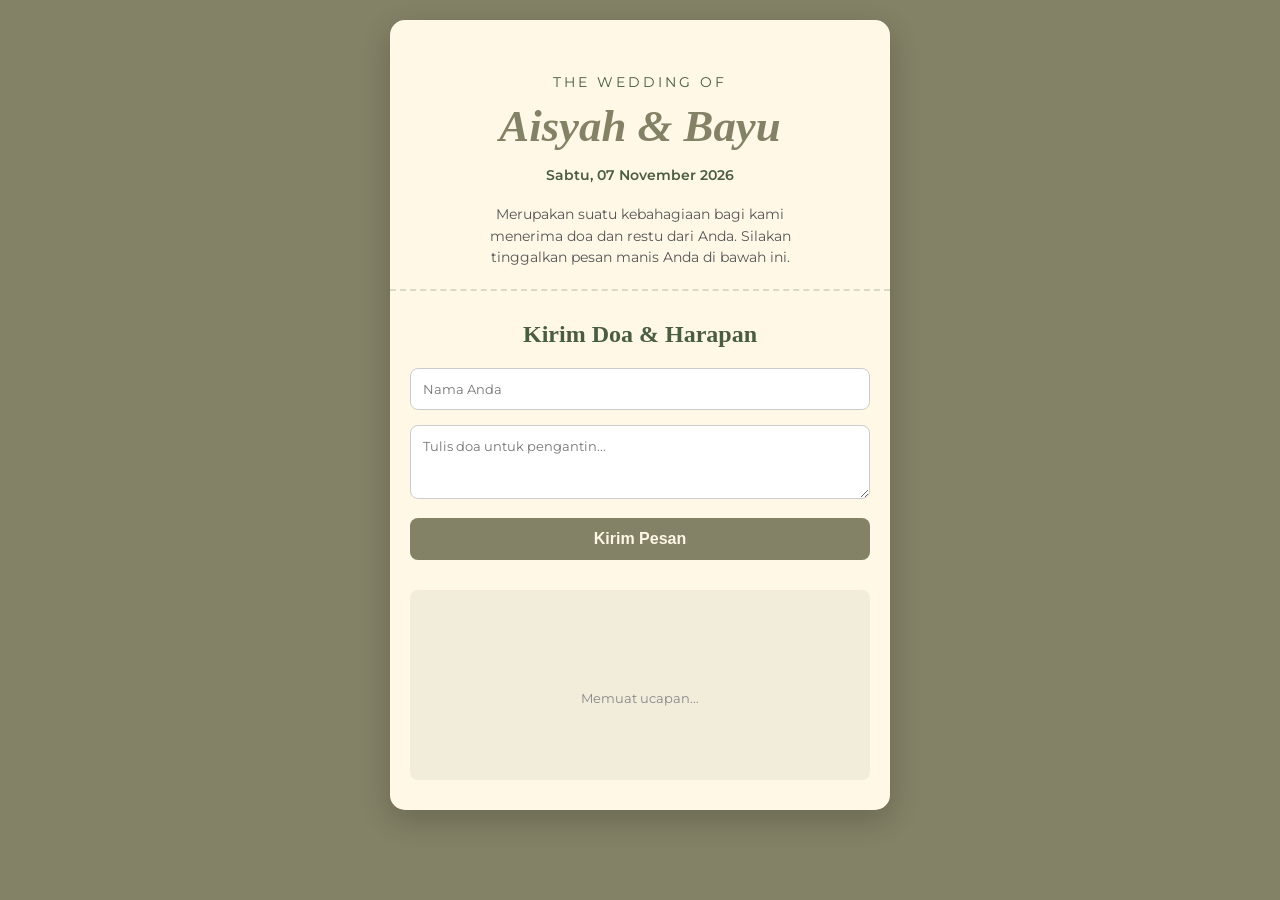
==== bukutamu.html @ 8af3895a "Add initial HTML structure for guestbook page" ====
<!DOCTYPE html>
<html lang="id">
<head>
    <meta charset="UTF-8">
    <meta name="viewport" content="width=device-width, initial-scale=1.0">
    <title>Buku Tamu - Aisyah & Bayu</title>
    <link href="https://fonts.googleapis.com/css2?family=Montserrat:wght@300;400;600&display=swap" rel="stylesheet">
    <style>
        /* --- TEMA WARNA & FONT --- */
        :root {
            --bg-green: #838266;
            --bg-cream: #FFF8E7;
            --text-dark: #4a5d3f;
        }

        body { 
            font-family: 'Montserrat', sans-serif; 
            background: var(--bg-green); 
            color: var(--bg-cream); 
            margin: 0; 
            padding: 20px; 
            display: flex;
            justify-content: center;
        }

        .main-wrapper { 
            max-width: 500px; 
            width: 100%; 
            background: var(--bg-cream); 
            border-radius: 15px; 
            overflow: hidden;
            box-shadow: 0 10px 30px rgba(0,0,0,0.2);
            color: var(--text-dark);
        }

        /* --- BRIDGING / BRIDE & GROOM SECTION --- */
        .header-section {
            text-align: center;
            padding: 40px 20px 20px;
            border-bottom: 2px dashed rgba(74, 93, 63, 0.2);
        }

        .header-section .small-title {
            font-size: 0.85rem;
            letter-spacing: 3px;
            text-transform: uppercase;
            margin-bottom: 10px;
            color: var(--text-dark);
        }

        .header-section h1 {
            font-family: 'Times New Roman', serif; /* Font klasik ala undangan */
            font-size: 2.8rem;
            font-style: italic;
            margin: 0 0 10px 0;
            color: var(--bg-green);
        }

        .header-section .date {
            font-weight: 600;
            font-size: 0.9rem;
            margin-bottom: 20px;
        }

        .header-section .intro-text {
            font-size: 0.85rem;
            line-height: 1.6;
            color: #555;
            margin: 0 auto;
            max-width: 350px;
        }

        /* --- FORM & SLIDESHOW SECTION --- */
        .wishes-section {
            padding: 30px 20px;
            text-align: center;
        }

        .wishes-section h2 {
            font-family: 'Times New Roman', serif;
            margin-top: 0;
            margin-bottom: 20px;
        }
        
        input, textarea { 
            width: 100%; 
            padding: 12px; 
            margin-bottom: 15px; 
            border: 1px solid #ccc; 
            border-radius: 8px; 
            box-sizing: border-box;
            font-family: inherit;
        }
        
        button { 
            background: var(--bg-green); 
            color: var(--bg-cream); 
            padding: 12px 20px; 
            border: none; 
            border-radius: 8px; 
            cursor: pointer; 
            width: 100%; 
            font-weight: bold;
            font-size: 1rem;
            transition: background 0.3s;
        }

        button:hover { background: var(--text-dark); }
        button:disabled { background: #ccc; cursor: not-allowed; }

        /* SLIDESHOW */
        .slideshow-container { 
            position: relative; 
            height: 150px; 
            margin-top: 30px; 
            overflow: hidden; 
            background: rgba(131, 130, 102, 0.1); /* Background tipis buat ucapan */
            border-radius: 8px;
            padding: 20px;
        }

        .slide { 
            position: absolute; 
            width: calc(100% - 40px); /* Kurangi padding */
            top: 50%; 
            left: 50%; 
            transform: translate(-50%, -50%); /* Posisi persis di tengah */
            opacity: 0; 
            transition: opacity 1s ease-in-out; 
            pointer-events: none; 
        }

        .slide.active { opacity: 1; pointer-events: auto; }
        .slide h4 { margin: 0 0 8px 0; color: var(--text-dark); font-size: 1rem; }
        .slide p { margin: 0; font-size: 0.85rem; font-style: italic; color: #555; line-height: 1.5; }
    </style>
</head>
<body>

    <div class="main-wrapper">
        
        <!-- 1. BAGIAN BRIDGING (BRIDE & GROOM) -->
        <div class="header-section">
            <p class="small-title">The Wedding Of</p>
            <h1>Aisyah & Bayu</h1>
            <p class="date">Sabtu, 07 November 2026</p>
            <p class="intro-text">
                Merupakan suatu kebahagiaan bagi kami menerima doa dan restu dari Anda. Silakan tinggalkan pesan manis Anda di bawah ini.
            </p>
        </div>

        <!-- 2. BAGIAN FORM & BUKU TAMU -->
        <div class="wishes-section">
            <h2>Kirim Doa & Harapan</h2>
            
            <form id="wishForm">
                <input type="text" id="nama" name="nama" placeholder="Nama Anda" required>
                <textarea id="ucapan" name="ucapan" placeholder="Tulis doa untuk pengantin..." rows="3" required></textarea>
                <button type="submit" id="btnSubmit">Kirim Pesan</button>
            </form>

            <div class="slideshow-container" id="slideshowBox">
                <p style="font-size:0.8rem; color:#888; position:absolute; top:50%; left:50%; transform:translate(-50%, -50%);">Memuat ucapan...</p>
            </div>
        </div>

    </div>

    <script>
        // --- JAVASCRIPT ---
        const SCRIPT_URL = 'SCRIPT_URL_KAMU_DISINI'; // <-- GANTI PAKAI LINK APPS SCRIPT!
        let currentSlide = 0;
        let slideInterval;

        function loadWishes() {
            fetch(SCRIPT_URL)
                .then(res => res.json())
                .then(data => {
                    const box = document.getElementById('slideshowBox');
                    box.innerHTML = ''; 

                    if (data.length === 0) {
                        box.innerHTML = '<p style="color:#888; position:absolute; top:50%; left:50%; transform:translate(-50%, -50%);">Jadilah yang pertama memberi ucapan!</p>';
                        return;
                    }

                    data.forEach((item, index) => {
                        let div = document.createElement('div');
                        div.className = index === 0 ? 'slide active' : 'slide';
                        div.innerHTML = `<h4>${item.nama}</h4><p>"${item.ucapan}"</p>`;
                        box.appendChild(div);
                    });

                    clearInterval(slideInterval);
                    if (data.length > 1) {
                        slideInterval = setInterval(showNextSlide, 4000);
                    }
                })
                .catch(err => console.log('Error:', err));
        }

        function showNextSlide() {
            const slides = document.querySelectorAll('.slide');
            if (slides.length === 0) return;

            slides[currentSlide].classList.remove('active');
            currentSlide = (currentSlide + 1) % slides.length;
            slides[currentSlide].classList.add('active');
        }

        document.getElementById('wishForm').addEventListener('submit', function(e) {
            e.preventDefault();
            const btn = document.getElementById('btnSubmit');
            btn.innerText = "Mengirim...";
            btn.disabled = true;

            const formData = new FormData(this);

            fetch(SCRIPT_URL, { method: 'POST', body: formData })
                .then(res => res.json())
                .then(data => {
                    this.reset();
                    btn.innerText = "Kirim Pesan";
                    btn.disabled = false;
                    loadWishes(); 
                })
                .catch(err => {
                    alert("Gagal kirim, coba lagi.");
                    btn.innerText = "Kirim Pesan";
                    btn.disabled = false;
                });
        });

        loadWishes();
    </script>
</body>
</html>
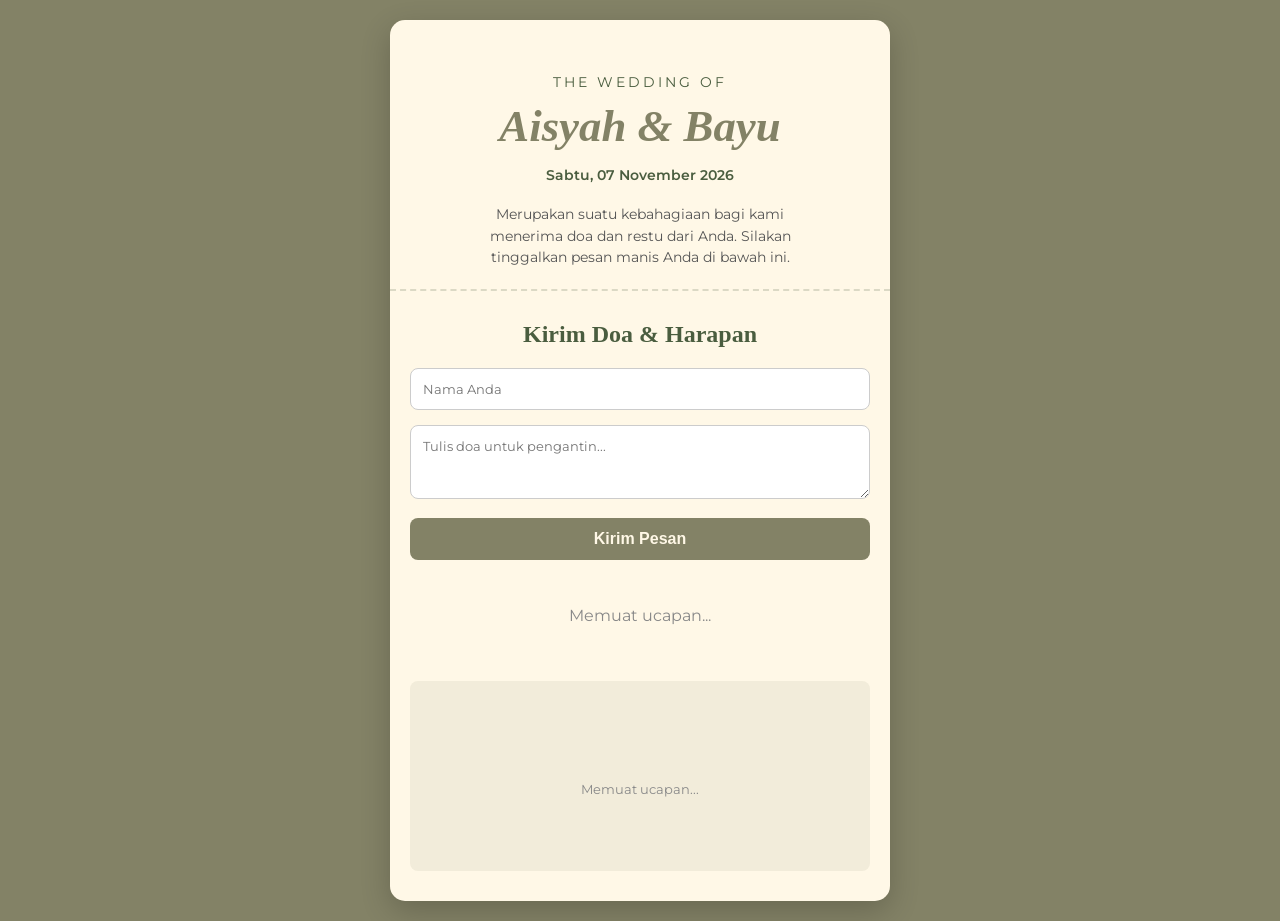
==== commit 2a6248e5: "Implement pop-up notification and message slider Added a pop-up notification feature and a slider fo" ====
--- a/bukutamu.html
+++ b/bukutamu.html
@@ -133,9 +133,64 @@
         .slide.active { opacity: 1; pointer-events: auto; }
         .slide h4 { margin: 0 0 8px 0; color: var(--text-dark); font-size: 1rem; }
         .slide p { margin: 0; font-size: 0.85rem; font-style: italic; color: #555; line-height: 1.5; }
+
+        /* --- POP-UP NOTIF (TOAST) --- */
+        #toast {
+            position: fixed;
+            top: -100px;
+            left: 50%;
+            transform: translateX(-50%);
+            background: var(--text-dark);
+            color: var(--bg-cream);
+            padding: 12px 24px;
+            border-radius: 50px;
+            font-size: 0.9rem;
+            font-weight: 600;
+            box-shadow: 0 4px 15px rgba(0,0,0,0.2);
+            transition: top 0.5s cubic-bezier(0.68, -0.55, 0.265, 1.55);
+            z-index: 9999;
+        }
+        #toast.show {
+            top: 20px; /* Muncul ke bawah */
+        }
+
+        /* --- SLIDER 3 PESAN BISA DIGESER --- */
+        .slider-container {
+            display: flex;
+            overflow-x: auto;
+            scroll-snap-type: x mandatory;
+            scroll-behavior: smooth;
+            gap: 15px;
+            margin-top: 30px;
+            padding-bottom: 10px;
+            /* Sembunyikan scrollbar bawaan biar rapi */
+            -ms-overflow-style: none;
+            scrollbar-width: none; 
+        }
+        .slider-container::-webkit-scrollbar { display: none; }
+
+        .slide-group {
+            flex: 0 0 100%;
+            scroll-snap-align: center;
+            display: flex;
+            flex-direction: column;
+            gap: 10px;
+        }
+
+        .wish-item {
+            background: rgba(131, 130, 102, 0.1);
+            padding: 15px;
+            border-radius: 8px;
+            text-align: left;
+            border-left: 4px solid var(--bg-green);
+        }
+        .wish-item h4 { margin: 0 0 5px 0; color: var(--text-dark); font-size: 0.95rem; }
+        .wish-item p { margin: 0; font-size: 0.85rem; font-style: italic; color: #555; line-height: 1.4; }
     </style>
 </head>
 <body>
+    <!-- POP-UP NOTIFIKASI -->
+    <div id="toast">Berhasil mengirim ucapan! ✨</div>
 
     <div class="main-wrapper">
         
@@ -159,6 +214,10 @@
                 <button type="submit" id="btnSubmit">Kirim Pesan</button>
             </form>
 
+            <div class="slider-container" id="sliderBox">
+                <p style="width:100%; text-align:center; color:#888;">Memuat ucapan...</p>
+            </div>
+            
             <div class="slideshow-container" id="slideshowBox">
                 <p style="font-size:0.8rem; color:#888; position:absolute; top:50%; left:50%; transform:translate(-50%, -50%);">Memuat ucapan...</p>
             </div>
@@ -168,45 +227,74 @@
 
     <script>
         // --- JAVASCRIPT ---
-        const SCRIPT_URL = 'SCRIPT_URL_KAMU_DISINI'; // <-- GANTI PAKAI LINK APPS SCRIPT!
-        let currentSlide = 0;
-        let slideInterval;
+        const SCRIPT_URL = 'https://script.google.com/macros/s/AKfycbxIt8TDLHoa7AfQTyEyJ4zzRJy-JPPDCXqAuDDEuUDv5AO_OlEaEKqOSsFiiWuE-tVryg/exec'; // <-- GANTI PAKAI LINK APPS SCRIPT!
+        const SCRIPT_URL = 'SCRIPT_URL_KAMU_DISINI'; // <-- INGAT GANTI LINKNYA
+        let autoSlide;
+
+        // FUNGSI MUNCULIN NOTIFIKASI
+        function showToast() {
+            const toast = document.getElementById('toast');
+            toast.classList.add('show');
+            setTimeout(() => {
+                toast.classList.remove('show');
+            }, 3000); // Hilang otomatis setelah 3 detik
+        }
 
         function loadWishes() {
-            fetch(SCRIPT_URL)
+            fetch(SCRIPT_URL + "?sheet=bukutamu")
                 .then(res => res.json())
-                .then(data => {
-                    const box = document.getElementById('slideshowBox');
-                    box.innerHTML = ''; 
+                .then(response => {
+                    const data = response.data;
+                    const slider = document.getElementById('sliderBox');
+                    slider.innerHTML = ''; 
 
                     if (data.length === 0) {
-                        box.innerHTML = '<p style="color:#888; position:absolute; top:50%; left:50%; transform:translate(-50%, -50%);">Jadilah yang pertama memberi ucapan!</p>';
+                        slider.innerHTML = '<p style="width:100%; text-align:center; color:#888;">Jadilah yang pertama memberi ucapan!</p>';
                         return;
                     }
 
-                    data.forEach((item, index) => {
-                        let div = document.createElement('div');
-                        div.className = index === 0 ? 'slide active' : 'slide';
-                        div.innerHTML = `<h4>${item.nama}</h4><p>"${item.ucapan}"</p>`;
-                        box.appendChild(div);
-                    });
-
-                    clearInterval(slideInterval);
-                    if (data.length > 1) {
-                        slideInterval = setInterval(showNextSlide, 4000);
+                    // LOGIKA AJAIB: Pecah data jadi grup, 1 grup maksimal isi 3 pesan
+                    for (let i = 0; i < data.length; i += 3) {
+                        let groupData = data.slice(i, i + 3);
+                        let groupDiv = document.createElement('div');
+                        groupDiv.className = 'slide-group';
+
+                        groupData.forEach(item => {
+                            let wishDiv = document.createElement('div');
+                            wishDiv.className = 'wish-item';
+                            wishDiv.innerHTML = `<h4>${item.nama}</h4><p>"${item.ucapan}"</p>`;
+                            groupDiv.appendChild(wishDiv);
+                        });
+
+                        slider.appendChild(groupDiv);
+                    }
+
+                    // Reset auto-slide
+                    clearInterval(autoSlide);
+                    if (data.length > 3) {
+                        startAutoSlide();
                     }
                 })
                 .catch(err => console.log('Error:', err));
         }
 
-        function showNextSlide() {
-            const slides = document.querySelectorAll('.slide');
-            if (slides.length === 0) return;
-
-            slides[currentSlide].classList.remove('active');
-            currentSlide = (currentSlide + 1) % slides.length;
-            slides[currentSlide].classList.add('active');
-        }
+        function startAutoSlide() {
+            const slider = document.getElementById('sliderBox');
+            autoSlide = setInterval(() => {
+                // Kalau udah sampai ujung kanan, balik ke awal. Kalau belum, geser ke samping.
+                if (slider.scrollLeft + slider.clientWidth >= slider.scrollWidth - 10) {
+                    slider.scrollTo({ left: 0, behavior: 'smooth' });
+                } else {
+                    slider.scrollBy({ left: slider.clientWidth, behavior: 'smooth' });
+                }
+            }, 6000); // Jeda 6 detik per slide biar puas bacanya
+        }
+
+        // FITUR TAMBAHAN: Kalau layar disentuh/digeser tamu, matikan auto-slide sebentar
+        document.getElementById('sliderBox').addEventListener('touchstart', () => clearInterval(autoSlide));
+        document.getElementById('sliderBox').addEventListener('touchend', () => {
+            setTimeout(startAutoSlide, 4000); 
+        });
 
         document.getElementById('wishForm').addEventListener('submit', function(e) {
             e.preventDefault();
@@ -222,6 +310,8 @@
                     this.reset();
                     btn.innerText = "Kirim Pesan";
                     btn.disabled = false;
+                    
+                    showToast(); // <-- MUNCULIN POP-UP
                     loadWishes(); 
                 })
                 .catch(err => {
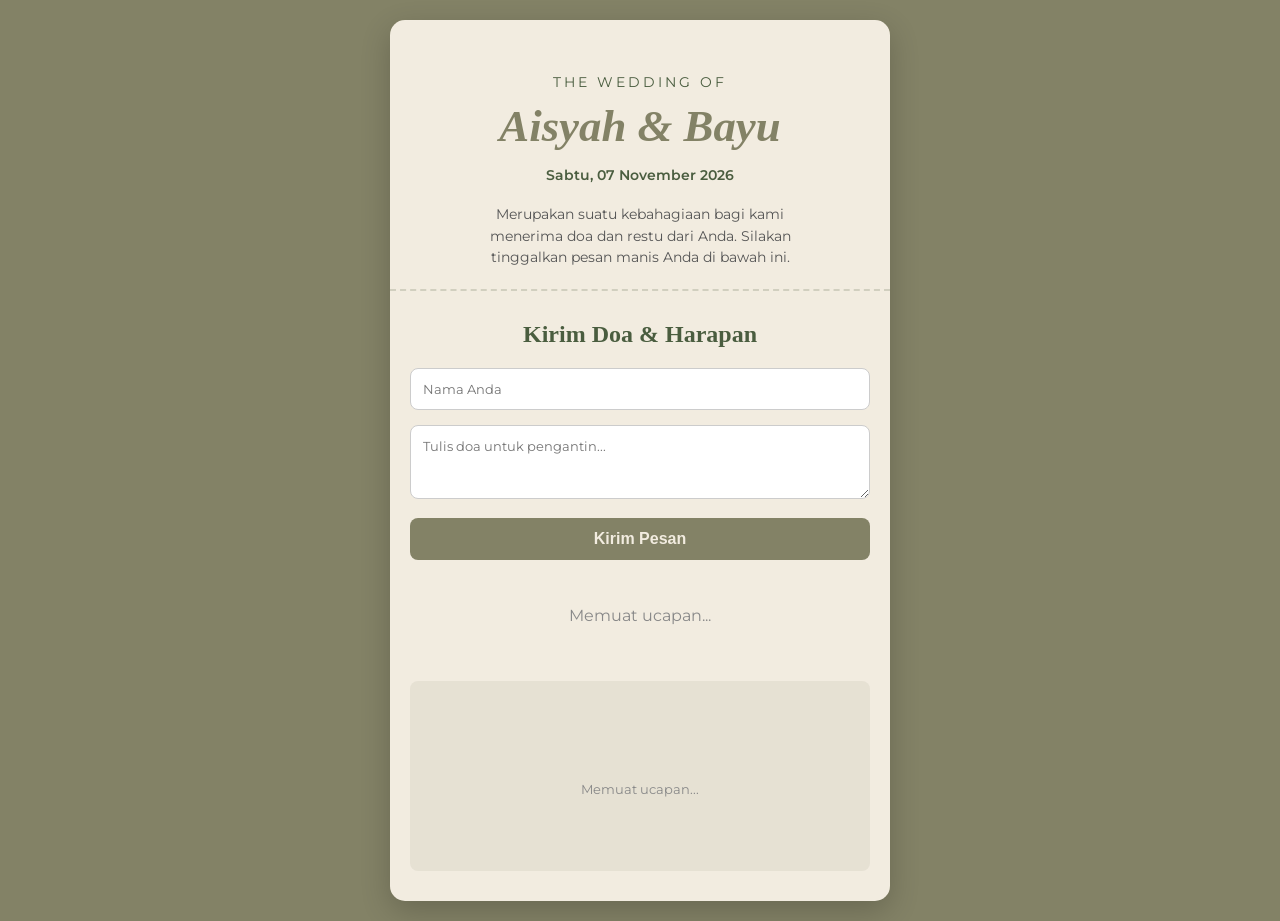
==== commit 9ac41449: "Change background cream color in bukutamu.html" ====
--- a/bukutamu.html
+++ b/bukutamu.html
@@ -9,7 +9,7 @@
         /* --- TEMA WARNA & FONT --- */
         :root {
             --bg-green: #838266;
-            --bg-cream: #FFF8E7;
+            --bg-cream: #f2ece0;
             --text-dark: #4a5d3f;
         }
 
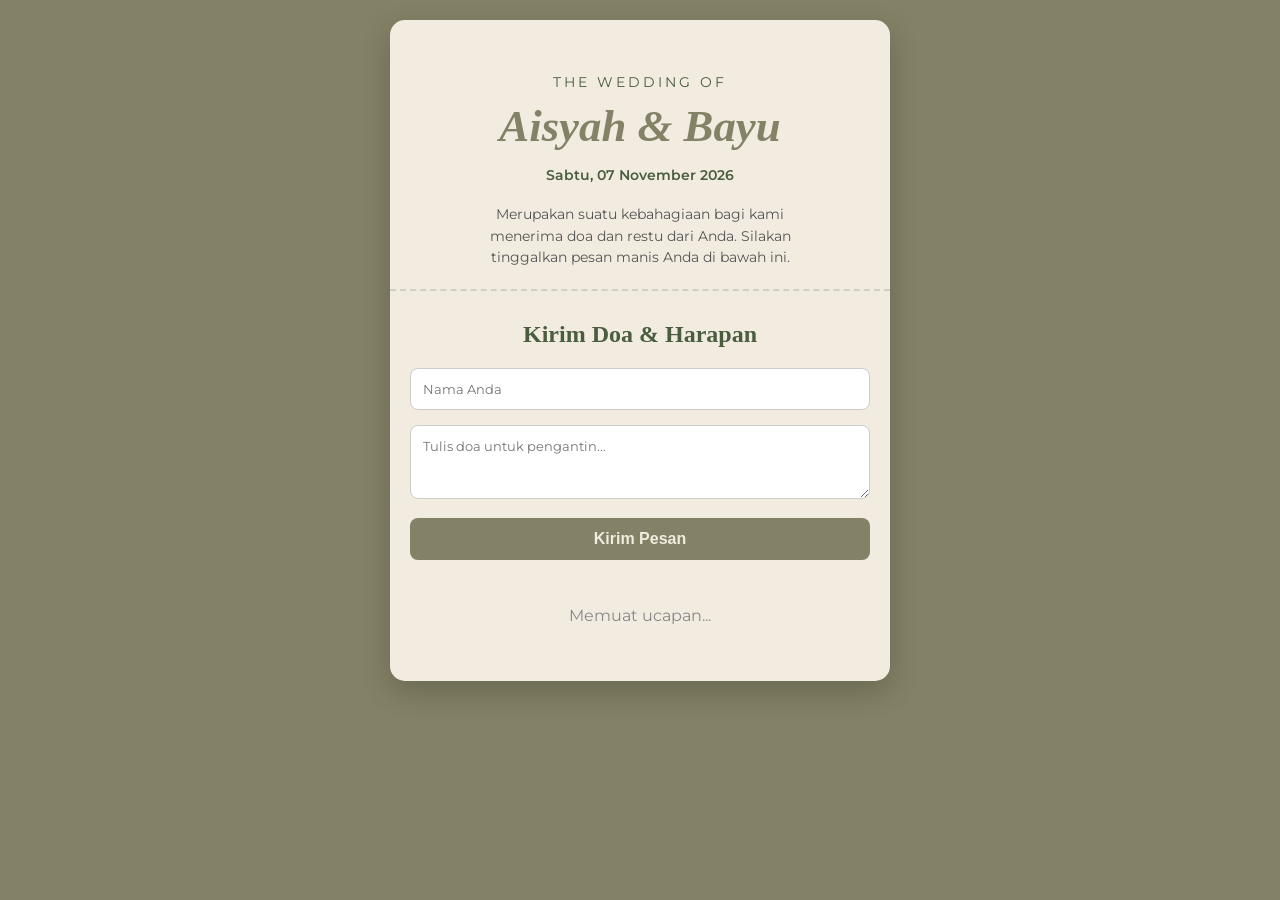
==== commit 3a5ef1ef: "Remove unused slideshow container from HTML" ====
--- a/bukutamu.html
+++ b/bukutamu.html
@@ -218,9 +218,6 @@
                 <p style="width:100%; text-align:center; color:#888;">Memuat ucapan...</p>
             </div>
             
-            <div class="slideshow-container" id="slideshowBox">
-                <p style="font-size:0.8rem; color:#888; position:absolute; top:50%; left:50%; transform:translate(-50%, -50%);">Memuat ucapan...</p>
-            </div>
         </div>
 
     </div>
@@ -228,7 +225,7 @@
     <script>
         // --- JAVASCRIPT ---
         const SCRIPT_URL = 'https://script.google.com/macros/s/AKfycbxIt8TDLHoa7AfQTyEyJ4zzRJy-JPPDCXqAuDDEuUDv5AO_OlEaEKqOSsFiiWuE-tVryg/exec'; // <-- GANTI PAKAI LINK APPS SCRIPT!
-        const SCRIPT_URL = 'SCRIPT_URL_KAMU_DISINI'; // <-- INGAT GANTI LINKNYA
+        
         let autoSlide;
 
         // FUNGSI MUNCULIN NOTIFIKASI
